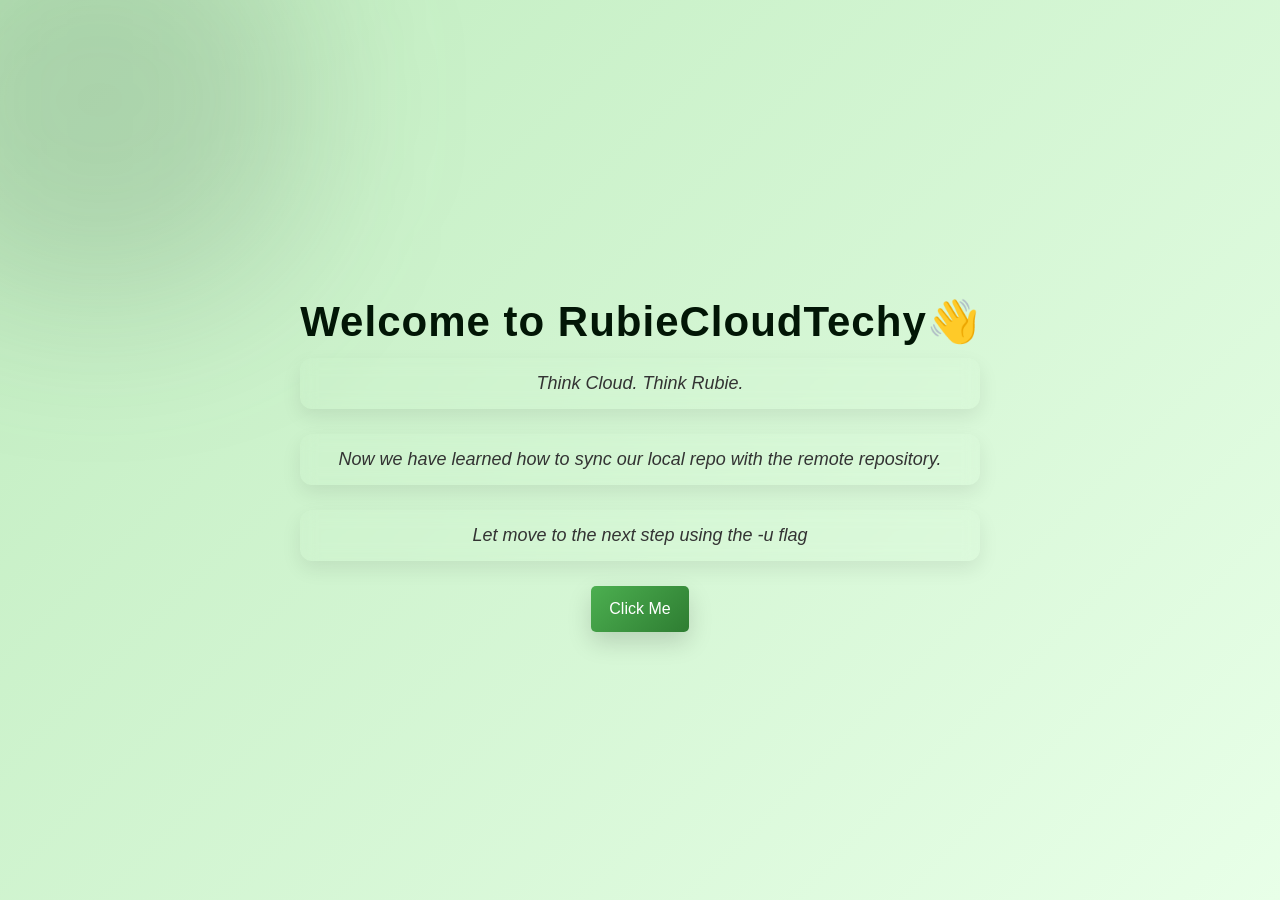
==== index.html @ 7a29eed0 "modify Rubiecloudtechie" ====
<html lang="en">
<head>
  <meta charset="UTF-8">
  <meta name="viewport" content="width=device-width, initial-scale=1.0">
  <title>RubiecloudTech</title>
  <link rel="stylesheet" href="style.css">
</head>
<body>
<div class="container">
  <h1>Welcome to RubieCloudTechy👋</h1>
  <p>Think Cloud. Think Rubie.</p>
  <p>Now we have learned how to sync our local repo with the remote repository.</p>
  <P>Let move to the next step using  the -u flag</P>



  <button>Click Me</button>

</body>
</html>
---- style.css ----
body {
  font-family: "Segoe UI", Tahoma, Geneva, Verdana, sans-serif;
  text-align: center;
  background: linear-gradient(135deg, #bfecbe, #e8ffe8);
  margin: 0;
  padding: 0;
  min-height: 100vh;
  display: flex;
  flex-direction: column;
  justify-content: center;
  align-items: center;
  animation: fadeIn 1s ease-in-out;
  position: relative;
  overflow-x: hidden;
}

/* Soft glowing background effect */
body::before {
  content: "";
  position: absolute;
  width: 400px;
  height: 400px;
  background: rgba(78, 105, 79, 0.2);
  border-radius: 40%;
  top: -100px;
  left: -100px;
  filter: blur(80px);
  z-index: 0;
}

/* Card container feel */
h1, p, button {
  position: relative;
  z-index: 1;
}

/* Smooth page load animation */
@keyframes fadeIn {
  from {
    opacity: 0;
    transform: translateY(20px);
  }
  to {
    opacity: 1;
    transform: translateY(0);
  }
}

h1 {
  color: #021606;
  font-size: 42px;
  margin-bottom: 12px;
  letter-spacing: 1px;
}

p {
  color: #333;
  font-size: 18px;
  max-width: 650px;
  margin: 0 auto 25px auto;
  font-style: italic;
  padding: 15px 20px;
  border-radius: 12px;
  backdrop-filter: blur(8px);
  box-shadow: 0 8px 20px rgba(0,0,0,0.08);
}

/* Modern button */
button {
  background: linear-gradient(135deg, #4CAF50, #2e7d32);
  color: white;
  border: none;
  padding: 14px 18px;
  font-size: 16px;
  border-radius: 5px;
  cursor: pointer;
  transition: all 0.3s ease;
  box-shadow: 0 10px 25px rgba(0,0,0,0.15);
}

/* Hover effect */
button:hover {
  transform: translateY(-4px) scale(1.05);
  box-shadow: 0 15px 30px rgba(56, 48, 48, 0.2);
}

/* Click effect */
button:active {
  transform: scale(0.97);
}

/* Scroll reveal animation */
.reveal {
  opacity: 20;
  transform: translateY(40px);
  transition: all 0.8s ease;
}

.reveal.active {
  opacity: 1;
  transform: translateY(0);
}
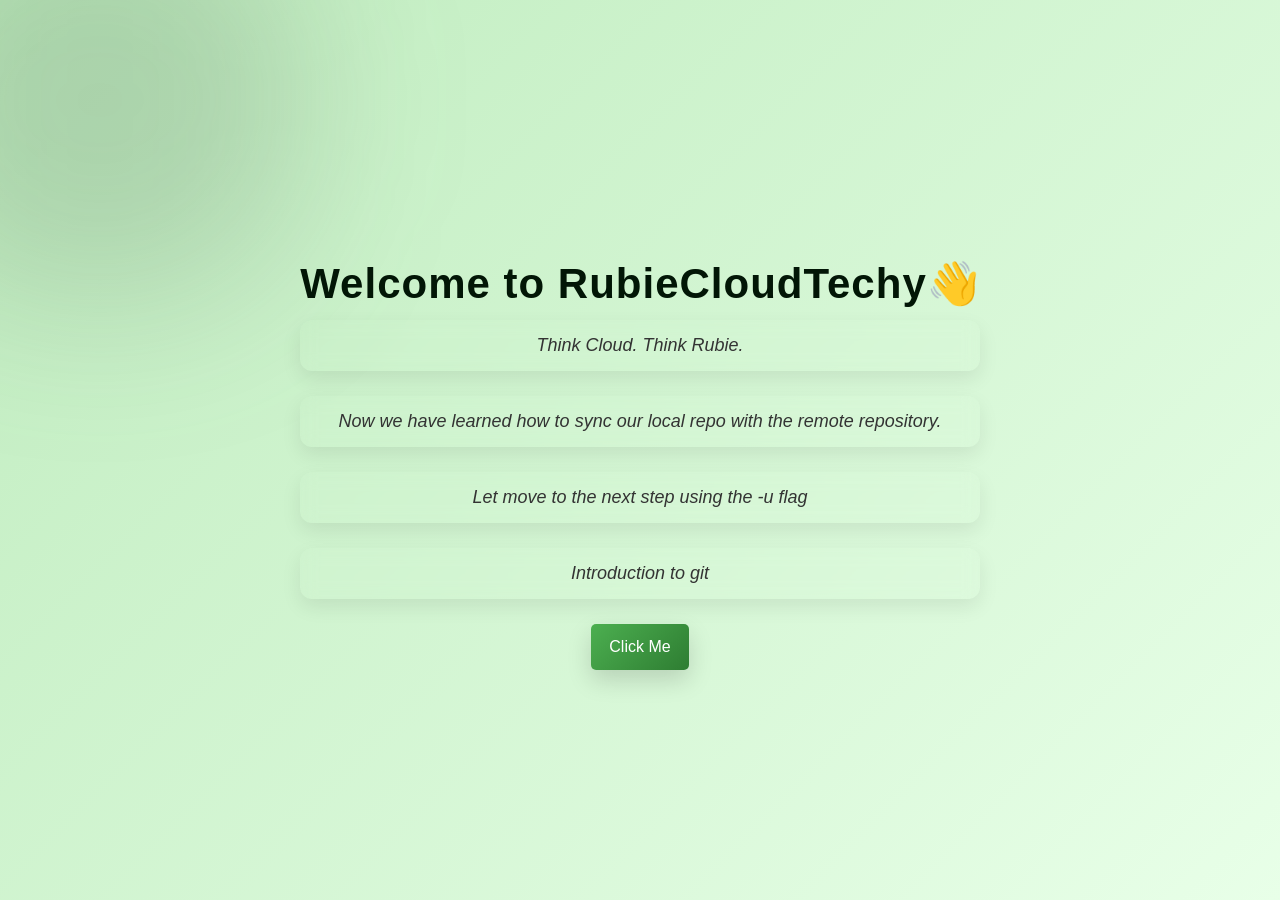
==== commit a4552bbf: "Added another paragraph" ====
--- a/index.html
+++ b/index.html
@@ -11,6 +11,7 @@
   <p>Think Cloud. Think Rubie.</p>
   <p>Now we have learned how to sync our local repo with the remote repository.</p>
   <P>Let move to the next step using  the -u flag</P>
+    <p>Introduction to git</p>
 
 
 
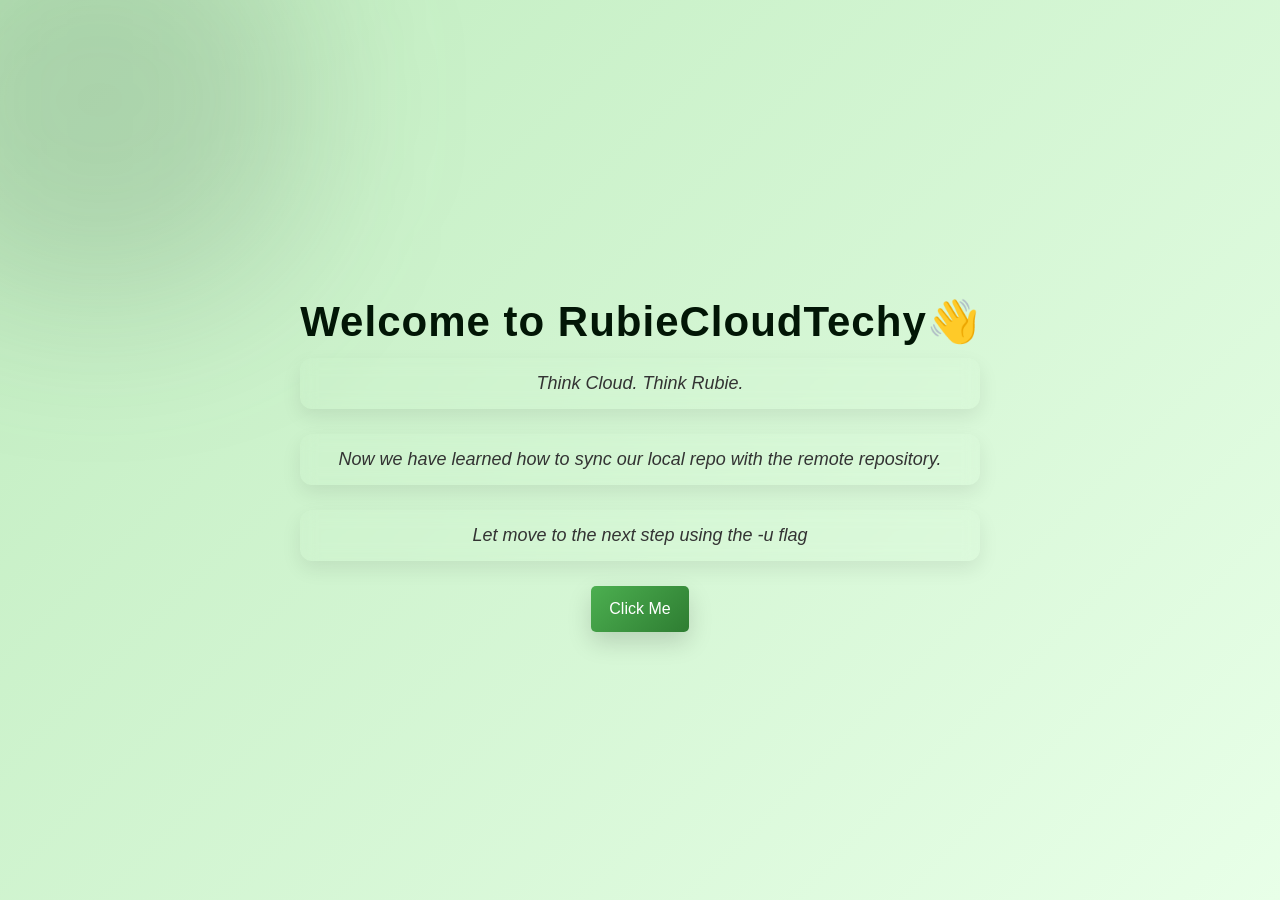
==== commit 40d43116: "Merge branch 'index-page'" ====
--- a/index.html
+++ b/index.html
@@ -11,7 +11,6 @@
   <p>Think Cloud. Think Rubie.</p>
   <p>Now we have learned how to sync our local repo with the remote repository.</p>
   <P>Let move to the next step using  the -u flag</P>
-    <p>Introduction to git</p>
 
 
 
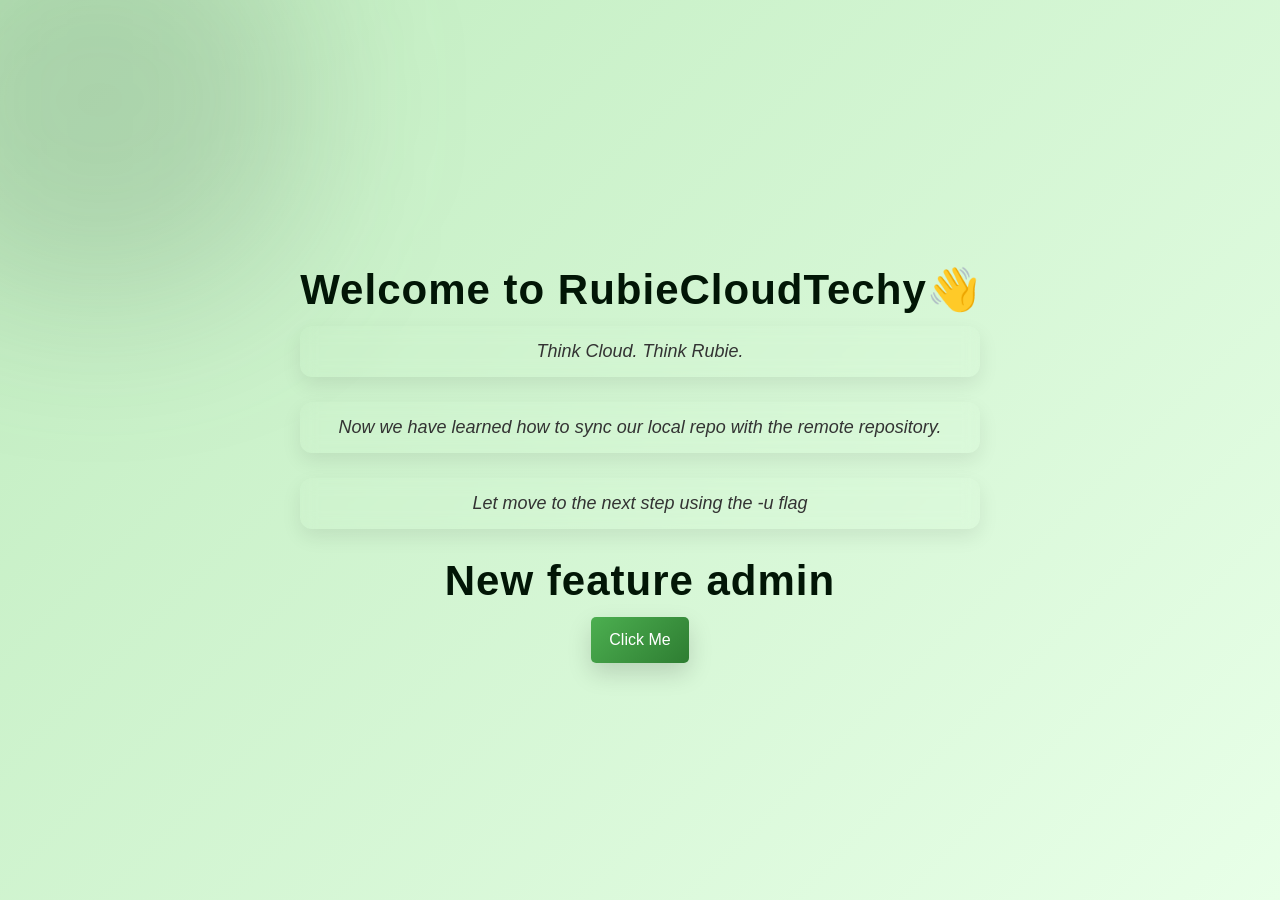
==== commit c9e92059: "new features added" ====
--- a/index.html
+++ b/index.html
@@ -11,10 +11,10 @@
   <p>Think Cloud. Think Rubie.</p>
   <p>Now we have learned how to sync our local repo with the remote repository.</p>
   <P>Let move to the next step using  the -u flag</P>
-
+  <h1>New feature admin</h1>
 
 
   <button>Click Me</button>
-
+</div>
 </body>
 </html>
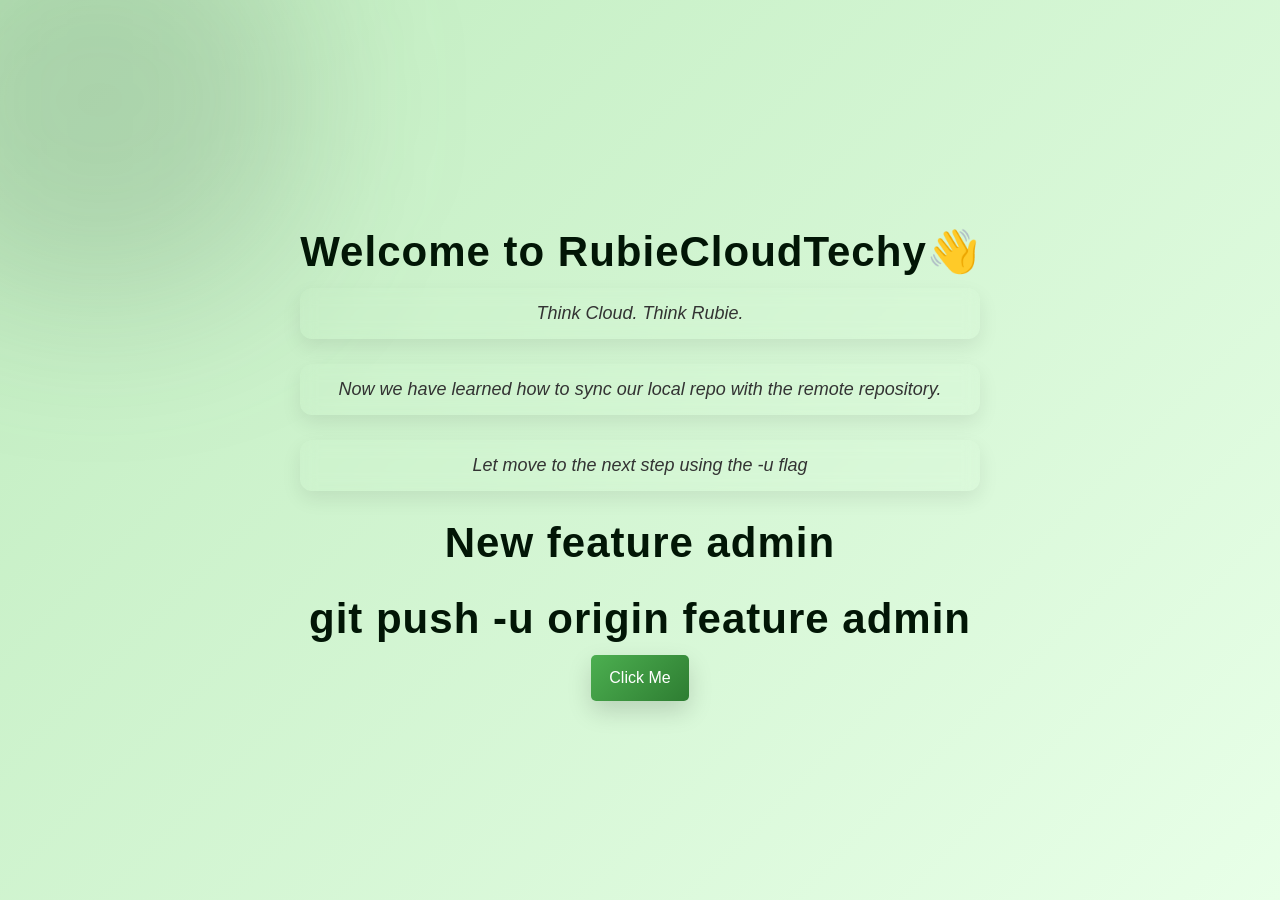
==== commit d67f09d8: "add git push -u origin feature-admin" ====
--- a/index.html
+++ b/index.html
@@ -12,6 +12,7 @@
   <p>Now we have learned how to sync our local repo with the remote repository.</p>
   <P>Let move to the next step using  the -u flag</P>
   <h1>New feature admin</h1>
+  <h1>git push -u origin feature admin</h1>
 
 
   <button>Click Me</button>
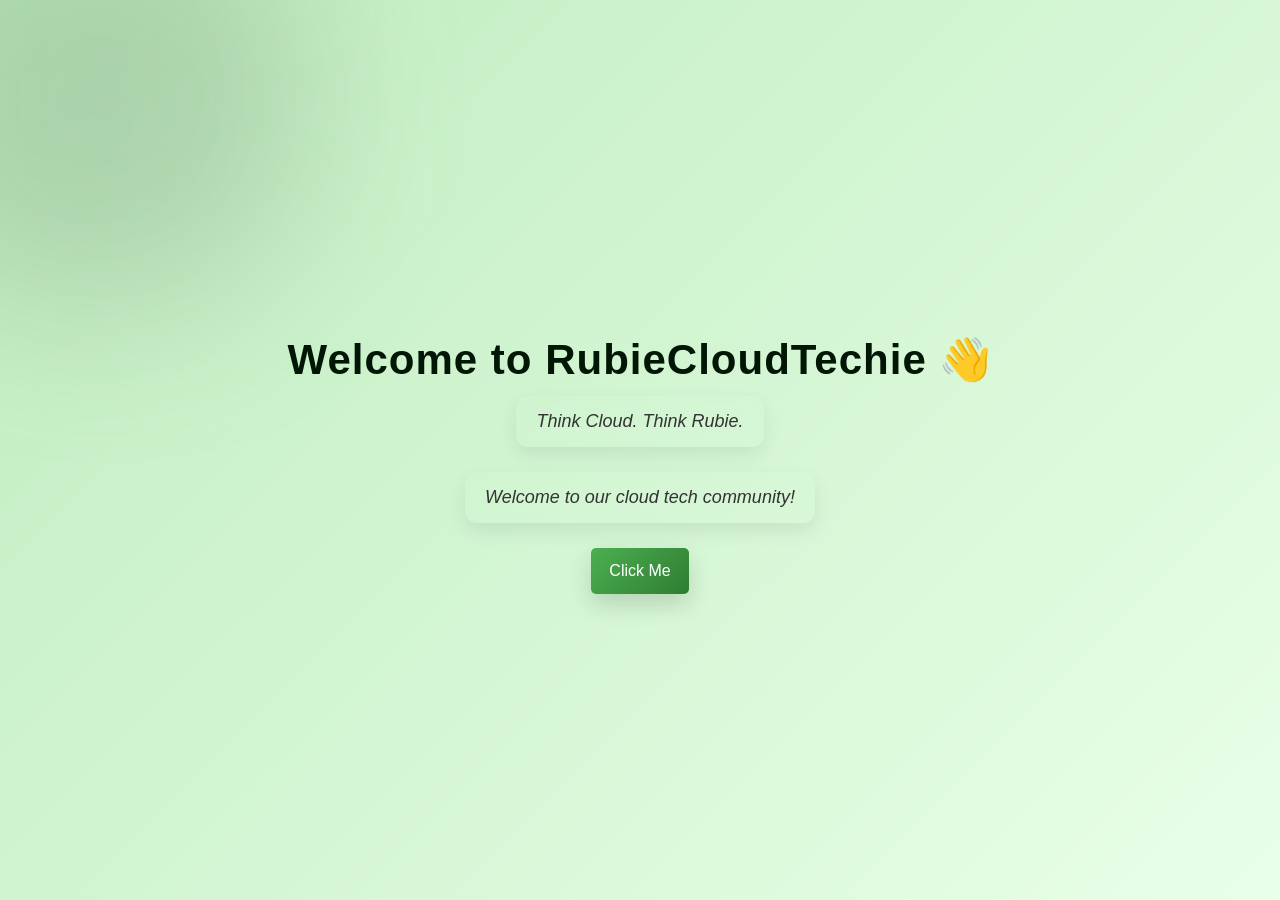
==== commit 0fd74904: "conflict change" ====
--- a/index.html
+++ b/index.html
@@ -6,16 +6,12 @@
   <link rel="stylesheet" href="style.css">
 </head>
 <body>
-<div class="container">
-  <h1>Welcome to RubieCloudTechy👋</h1>
+
+  <h1>Welcome to RubieCloudTechie 👋</h1>
   <p>Think Cloud. Think Rubie.</p>
-  <p>Now we have learned how to sync our local repo with the remote repository.</p>
-  <P>Let move to the next step using  the -u flag</P>
-  <h1>New feature admin</h1>
-  <h1>git push -u origin feature admin</h1>
-
+  <P>Welcome to our cloud tech community!</P>
 
   <button>Click Me</button>
-</div>
+
 </body>
 </html>
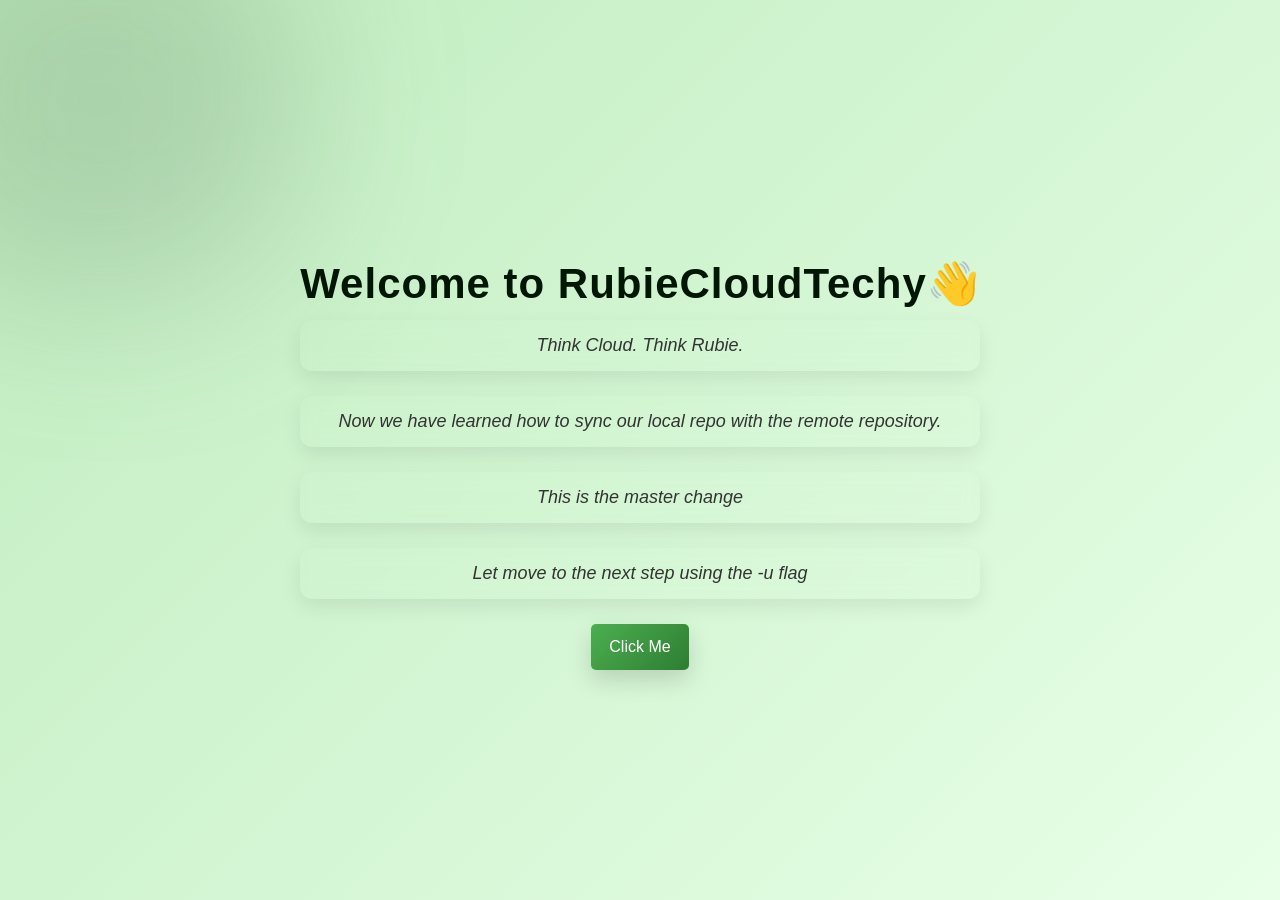
==== commit cdf6de1c: "master change" ====
--- a/index.html
+++ b/index.html
@@ -6,10 +6,14 @@
   <link rel="stylesheet" href="style.css">
 </head>
 <body>
+<div class="container">
+  <h1>Welcome to RubieCloudTechy👋</h1>
+  <p>Think Cloud. Think Rubie.</p>
+  <p>Now we have learned how to sync our local repo with the remote repository.</p>
+  <p>This is the master change</p>
+  <P>Let move to the next step using  the -u flag</P>
 
-  <h1>Welcome to RubieCloudTechie 👋</h1>
-  <p>Think Cloud. Think Rubie.</p>
-  <P>Welcome to our cloud tech community!</P>
+
 
   <button>Click Me</button>
 
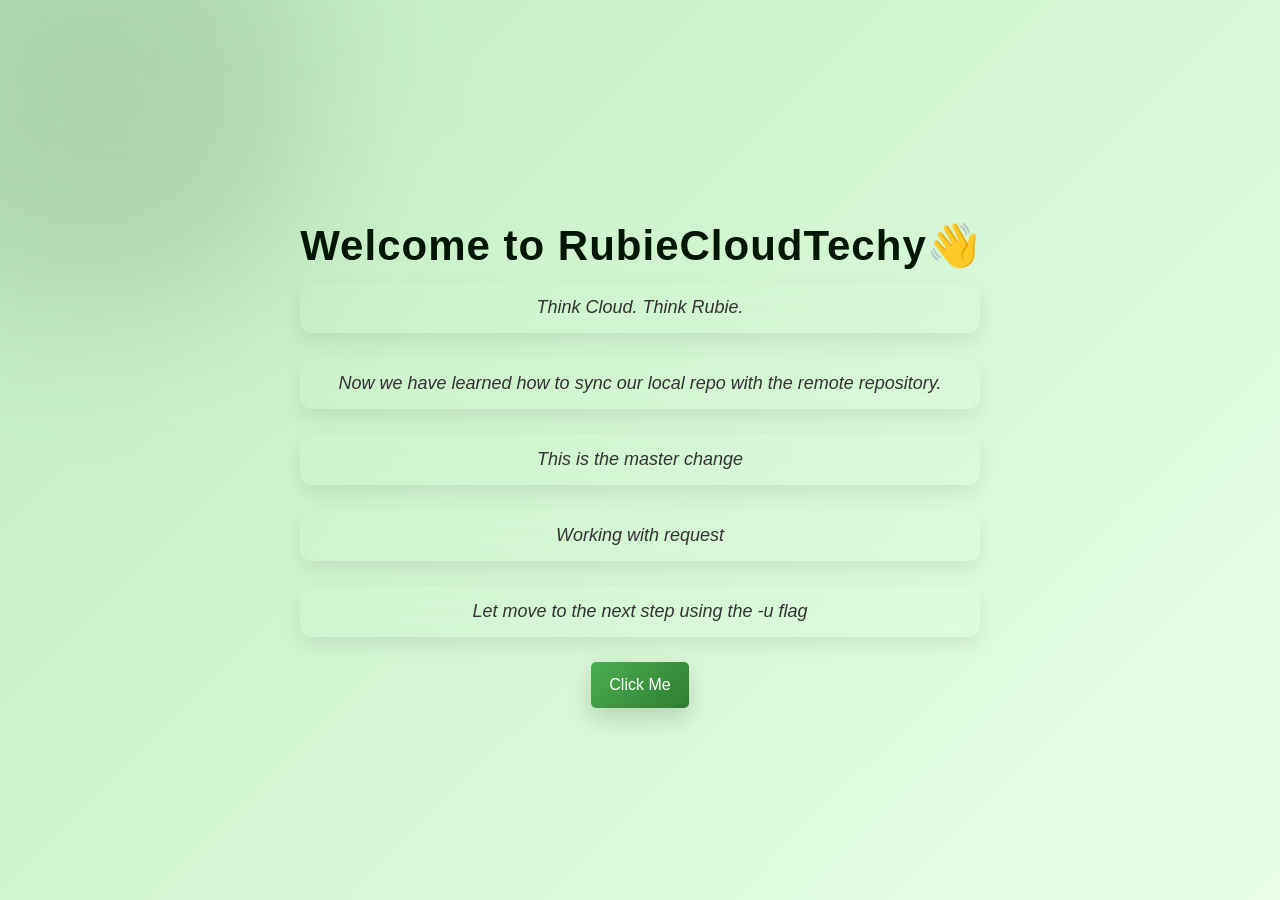
==== commit 19ac67d4: "working with pull request" ====
--- a/index.html
+++ b/index.html
@@ -11,6 +11,7 @@
   <p>Think Cloud. Think Rubie.</p>
   <p>Now we have learned how to sync our local repo with the remote repository.</p>
   <p>This is the master change</p>
+  <p>Working with request</p>
   <P>Let move to the next step using  the -u flag</P>
 
 
